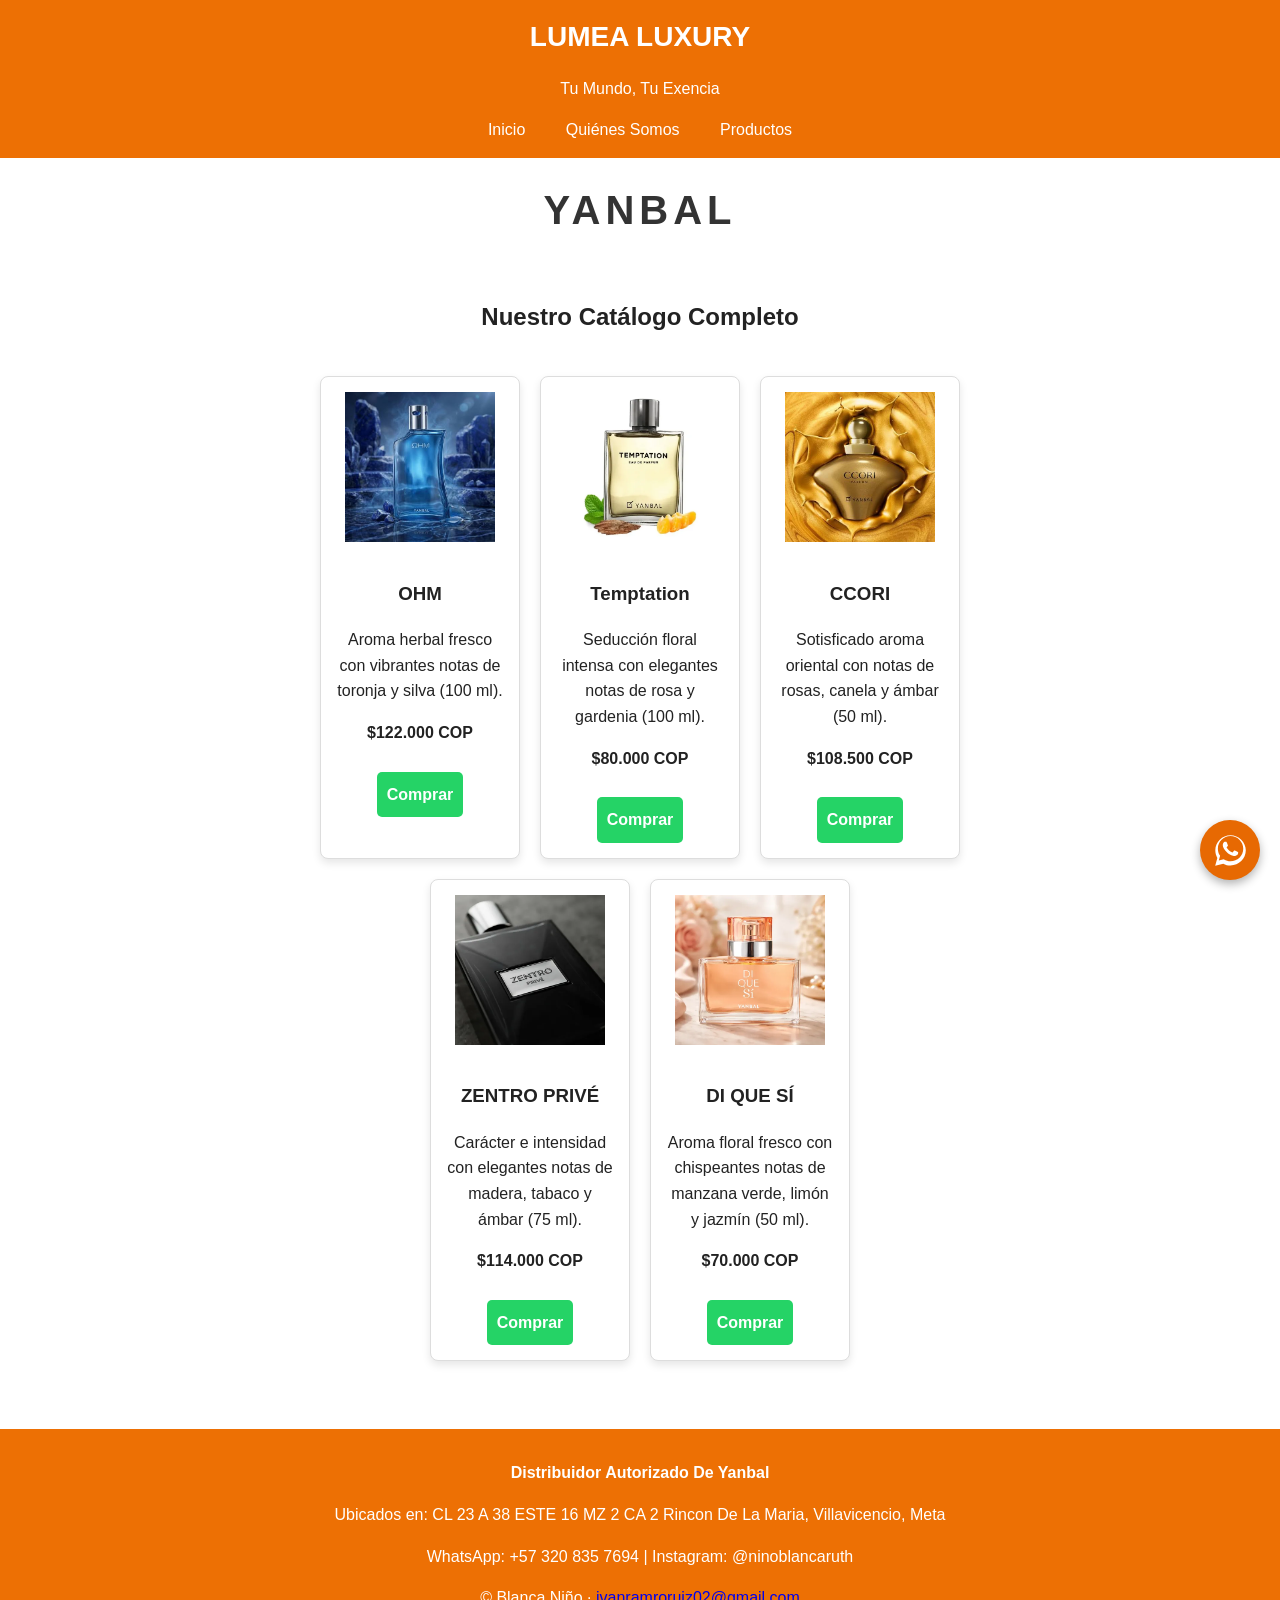
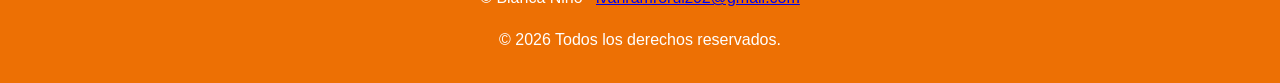
==== productos.html @ fcb5edaa "Update productos.html" ====
<!DOCTYPE html>
<html lang="es">
<head>
  <meta charset="UTF-8">
  <meta name="viewport" content="width=device-width, initial-scale=1.0">
  <title>Catálogo de Productos | Tienda Online</title>
  <link rel="stylesheet" href="estilos.css">
</head>
<body>

  <!-- ENCABEZADO Y MENÚ -->
  <header>
    <h1>LUMEA LUXURY</h1>
    <p>Tu Mundo, Tu Exencia</p>
    <nav>
      <a href="index.html">Inicio</a>
      <a href="index.html#quienes-somos">Quiénes Somos</a>
      <a href="productos.html">Productos</a>
    </nav>
  </header>

    <h2 style="text-align: center; font-size: 40px; letter-spacing: 5px; margin: 20px 0; color: #333;">YANBAL</h2>

  <!-- CATÁLOGO DE PRODUCTOS -->
  <main>
    <section id="productos">
      <h2 style="text-align: center; margin-top: 20px;">Nuestro Catálogo Completo</h2>
      
      <div class="catalogo">
        <!-- Producto 1 -->
        <article class="tarjeta-producto">
          <img src="img/producto1.jpg" alt="Perfume OHM" width="150">
          <h3>OHM</h3>
          <p>Aroma herbal fresco con vibrantes notas de toronja y silva (100 ml).</p>
          <p><strong>$122.000 COP</strong></p>
          <!-- BOTÓN DE WHATSAPP -->
          <a href="https://wa.me/573144445281?text=Hola,%20me%20interesa%20comprar%20el%20perfume%20OHM" target="_blank" class="boton-comprar">Comprar</a>
        </article>

        <!-- Producto 2 -->
        <article class="tarjeta-producto">
          <img src="img/producto2.jpg" alt="Perfume Temptation" width="150">
          <h3>Temptation</h3>
          <p>Seducción floral intensa con elegantes notas de rosa y gardenia (100 ml).</p>
          <p><strong>$80.000 COP</strong></p>
          <!-- BOTÓN DE WHATSAPP -->
          <a href="https://wa.me/573144445281?text=Hola,%20me%20interesa%20comprar%20el%20perfume%20Temptation" target="_blank" class="boton-comprar">Comprar</a>
        </article>

        <!-- Producto 3-->
        <article class="tarjeta-producto">
          <img src="img/producto3.jpg" alt=" Perfume ccori width="150">
          <h3> CCORI </h3>
          <p>Sotisficado aroma oriental con notas de rosas, canela y ámbar (50 ml).</p>
          <p><strong>$108.500 COP</strong></p>
          <!-- BOTÓN DE WHATSAPP -->
          <a href="https://wa.me/573144445281?text=Hola,%20me%20interesa%20comprar%20el%20perfume%20CCORI" target="_blank" class="boton-comprar">Comprar</a>
        </article>

         <!-- Producto 4-->
        <article class="tarjeta-producto">
          <img src="img/producto4.jpg" alt=" Perfume zentro privé width="150">
          <h3> ZENTRO PRIVÉ </h3>
          <p>Carácter e intensidad con elegantes notas de madera, tabaco y ámbar (75 ml).</p>
          <p><strong>$114.000 COP</strong></p>
          <!-- BOTÓN DE WHATSAPP -->
          <a href="https://wa.me/573144445281?text=Hola,%20me%20interesa%20comprar%20el%20perfume%20ZETRO%20PRIVÉ" target="_blank" class="boton-comprar">Comprar</a>
        </article>

         <!-- Producto 4-->
        <article class="tarjeta-producto">
          <img src="img/producto5.jpg" alt=" Perfume Di Que Sí width="150">
          <h3> DI QUE SÍ </h3>
          <p>Aroma floral fresco con chispeantes notas de manzana verde, limón y jazmín (50 ml).</p>
          <p><strong>$70.000 COP</strong></p>
          <!-- BOTÓN DE WHATSAPP -->
          <a href="https://wa.me/573144445281?text=Hola,%20me%20interesa%20comprar%20el%20perfume%20%DI%20QUE%20SÍ" target="_blank" class="boton-comprar">Comprar</a>
        </article>
      </div>
    </section>
  </main>

  <!-- PIE DE PÁGINA -->
  <footer>
    <p><strong>Distribuidor Autorizado De Yanbal</strong></p>
    <p> Ubicados en: CL 23 A 38 ESTE 16 MZ 2 CA 2 Rincon De La Maria, Villavicencio, Meta</p>
    <p> WhatsApp: +57 320 835 7694 |  Instagram: @ninoblancaruth</p>
    <p>&copy; Blanca Niño · <a href="mailto:ana@correo.com">ivanramroruiz02@gmail.com</a></p>
    <p>&copy; 2026 Todos los derechos reservados.</p>
  </footer>

   <!-- BOTÓN FLOTANTE DE WHATSAPP -->
  <a href="https://wa.me/573144445281?text=¡Hola!%20Me%20gustaría%20recibir%20más%20información%20sobre%20los%20productos%20de%20Lumea%20Luxury." class="boton-whatsapp-flotante" target="_blank">
    <!-- Este es el código del ícono de WhatsApp en color blanco -->
    <svg xmlns="http://www.w3.org/2000/svg" viewBox="0 0 448 512" fill="white">
      <path d="M380.9 97.1C339 55.1 283.2 32 223.9 32c-122.4 0-222 99.6-222 222 0 39.1 10.2 77.3 29.6 111L0 480l117.7-30.9c32.4 17.7 68.9 27 106.1 27h.1c122.3 0 224.1-99.6 224.1-222 0-59.3-25.2-115-67.1-157zM223.9 413.6c-33.2 0-65.7-8.9-94-25.7l-6.7-4-69.8 18.3L72 334.3l-4.4-7c-18.5-29.4-28.2-63.3-28.2-98.2 0-101.7 82.8-184.5 184.6-184.5 49.3 0 95.6 19.2 130.4 54.1 34.8 34.9 56.2 81.2 56.1 130.5 0 101.8-84.9 184.6-186.6 184.6zm101.2-138.2c-5.5-2.8-32.8-16.2-37.9-18-5.1-1.9-8.8-2.8-12.5 2.8-3.7 5.6-14.3 18-17.6 21.8-3.2 3.7-6.5 4.2-12 1.4-32.6-16.3-54-29.1-75.5-66-5.7-9.8 5.7-9.1 16.3-30.3 1.8-3.7.9-6.9-.5-9.7-1.4-2.8-12.5-30.1-17.1-41.2-4.5-10.8-9.1-9.3-12.5-9.5-3.2-.2-6.9-.2-10.6-.2-3.7 0-9.7 1.4-14.8 6.9-5.1 5.6-19.4 19-19.4 46.3 0 27.3 19.9 53.7 22.6 57.4 2.8 3.7 39.1 59.7 94.8 83.8 35.2 15.2 49 16.5 66.6 13.9 10.7-1.6 32.8-13.4 37.4-26.4 4.6-13 4.6-24.1 3.2-26.4-1.3-2.5-5-3.9-10.5-6.6z"/>
    </svg>
  </a>
</body>
</html>
---- estilos.css ----
/* ========================================================
   CONFIGURACIÓN GENERAL Y LIMPIEZA DE MÁRGENES
   ======================================================== */
* { 
  box-sizing: border-box; 
}

html {
  scroll-behavior: smooth; /* Hace que la pantalla se deslice suavemente al pulsar los enlaces */
}


/* Evita que la pantalla se desborde hacia los lados y da el estilo base a las letras */
html, body { 
  margin: 0; 
  padding: 0;
  max-width: 100%;
  overflow-x: hidden;
  font-family: Arial, sans-serif; 
  line-height: 1.6; 
  color: #222; 
}

/* Hace que TODAS las imágenes se reduzcan automáticamente al ancho de la pantalla */
img { 
  max-width: 100%; 
  height: auto; 
}

/* ========================================================
   ENCABEZADO, NAVEGACIÓN Y PIE DE PÁGINA
   ======================================================== */
header, footer { 
  background: #ed7004; 
  color: #fff; 
  text-align: center; 
  padding: 15px 16px; 
}

/* Contenedor para alinear los logos a los lados del título */
.header-contenido {
  display: flex;
  justify-content: space-between;
  align-items: center;
  max-width: 1000px;
  margin: 0 auto;
}

.logo-header {
  height: 60px;
  width: auto;
  border-radius: 8px; /* Esquinas ligeramente redondeadas para los logos */
}

header h1 {
  margin: 0;
  color: white;
  font-size: 28px;
}

nav { 
  margin-top: 10px; 
}

nav a { 
  color: #fff; 
  margin: 0 10px; 
  text-decoration: none;
}

@media (min-width: 700px) { 
  nav a { margin: 0 18px; } 
}

/* ========================================================
   ESTRUCTURA PRINCIPAL Y FORMULARIOS
   ======================================================== */
main { max-width: 800px; margin: 0 auto; padding: 16px; }
section { margin-bottom: 32px; }

table { border-collapse: collapse; width: 100%; }
th, td { border: 1px solid #ccc; padding: 8px; text-align: left; }
th { background: #eef2fb; }

label { display: block; margin-top: 12px; font-weight: bold; }
input, textarea { width: 100%; padding: 8px; }

/* Botón genérico para formularios */
button { 
  margin-top: 12px; 
  padding: 10px 20px; 
  background: #0b3d91; 
  color: #fff; 
  border: 0; 
  cursor: pointer; 
}

/* ========================================================
   DISEÑO DE LA PORTADA GIGANTE (HERO SECTION)
   ======================================================== */
.portada-principal {
  /* Asegúrate de que coincida con el archivo en tu carpeta img */
  background-image: url('img/portada.jpg'); 
  background-size: cover; /* Hace que la foto cubra todo el espacio sin deformarse */
  background-position: top center; /* Centra la foto */
  min-height: 500px; /* Define una altura suficiente para que no se salga el cuadro */
  display: flex;
  align-items: flex-end; /* Pega el recuadro negro en la parte inferior */
  justify-content: flex-start; /* Alinea el recuadro a la izquierda */
  padding: 30px; /* Margen de seguridad para que el cuadro no toque los bordes */
}

.contenido-portada {
  text-align: center;
  color: white; /* Pone las letras en blanco como en Yanbal */
  background-color: rgba(0, 0, 0, 0.7); /* Fondo oscuro transparente para leer bien el texto */
  padding: 20px 25px; /* Espacio interior compacto para que no sobresalga por abajo */
  border-radius: 10px; /* Redondea las esquinas del recuadro */
  max-width: 300px; /* Limita el ancho para que la imagen se vea bien */
}

/* ========================================================
   CATÁLOGO: CONTENEDOR PRINCIPAL 
   Pone los productos uno al lado del otro 
   ======================================================== */
.catalogo {
  display: flex; /* Esto es lo que los alinea horizontalmente */
  flex-wrap: wrap; /* Permite que pasen a la siguiente línea si la pantalla es pequeña */
  gap: 20px; /* Espacio de separación entre cada producto */
  justify-content: center; /* Centra todos los productos en la pantalla */
  padding: 20px; /* Espacio alrededor de todo el catálogo */
}

/* ========================================================
   CATÁLOGO: DISEÑO DE CADA PRODUCTO (Tarjeta) 
   ======================================================== */
.tarjeta-producto {
  border: 1px solid #ddd; /* Línea de borde gris clarito */
  border-radius: 8px; /* Hace que las esquinas del recuadro sean redondeadas */
  padding: 15px; /* Espacio interior para que el texto no pegue con el borde */
  text-align: center; /* Centra el texto, los precios y la imagen adentro */
  width: 200px; /* Tamaño fijo de ancho para cada tarjeta */
  box-shadow: 0 4px 8px rgba(0,0,0,0.1); /* Sombreado sutil para que resalte como 3D */
  background-color: white; /* Fondo blanco para la tarjeta */
}

/* TAMAÑO UNIFORME PARA LAS FOTOS DE LOS PRODUCTOS */
.tarjeta-producto img {
  width: 150px; /* Define el ancho fijo para todas las fotos */
  height: 150px; /* Define el alto fijo para nivelar las tarjetas */
  object-fit: contain; /* Hace que la imagen encaje perfecto sin estirarse ni recortarse */
  margin-bottom: 10px; /* Espacio entre foto y título */
}

/* DISEÑO DEL BOTÓN DE COMPRAR NORMAL */
.tarjeta-producto button {
  background-color: #04ff10; 
  color: white; 
  border: none; 
  padding: 10px; 
  border-radius: 5px; 
  cursor: pointer; 
  margin-top: 10px; 
}

/* DISEÑO DEL BOTÓN DE WHATSAPP */
.tarjeta-producto .boton-comprar {
  display: inline-block;
  background-color: #25D366; /* Verde característico de WhatsApp */
  color: white;
  text-decoration: none; 
  padding: 10px;
  border-radius: 5px;
  margin-top: 10px;
  font-weight: bold;
}

/* ========================================================
   DISEÑO DEL BOTÓN PRINCIPAL (VER CATÁLOGO) EN EL INICIO
   ======================================================== */
.boton-catalogo {
  display: inline-block;
  background-color: #e76902; 
  color: white; 
  text-decoration: none; 
  padding: 15px 40px; 
  border-radius: 8px; 
  font-size: 20px; 
  font-weight: bold; 
  margin-top: 10px; 
}
 /* ========================================================
   BOTÓN FLOTANTE DE WHATSAPP
   ======================================================== */
.boton-whatsapp-flotante {
  position: fixed; /* Lo deja clavado en la pantalla aunque bajes o subas */
  bottom: 20px; /* Distancia desde abajo */
  right: 20px; /* Distancia desde la derecha */
  background-color: #e76902; /* Naranja estilo Yanbal */
  width: 60px;
  height: 60px;
  border-radius: 50%; /* Lo hace completamente redondo */
  display: flex;
  justify-content: center;
  align-items: center;
  box-shadow: 0px 4px 10px rgba(0, 0, 0, 0.3); /* Sombra para que parezca 3D */
  z-index: 1000; /* Asegura que no lo tape ninguna otra imagen */
  transition: transform 0.3s ease; /* Efecto suave */
}

/* Animación: se hace un poco más grande al pasar el mouse o tocarlo */
.boton-whatsapp-flotante:hover {
  transform: scale(1.1);
}

/* Tamaño exacto del ícono blanco por dentro */
.boton-whatsapp-flotante svg {
  width: 35px;
  height: 35px;
}

/* ========================================================
   SECCIÓN QUIÉNES SOMOS (TEXTO EN PÁGINA PRINCIPAL)
   ======================================================== */
.seccion-quienes-somos {
  background-color: #ffffff;
  padding: 40px 20px;
  text-align: center;
  max-width: 900px;
  margin: 0 auto;
}

.seccion-quienes-somos h2 {
  color: #ed7004; /* Naranja de tu marca */
  font-size: 28px;
  margin-bottom: 15px;
  text-transform: uppercase;
}

.descripcion-quienes-somos {
  font-size: 16px;
  color: #444;
  line-height: 1.8;
  max-width: 750px;
  margin: 0 auto 30px auto;
}

.mision-vision-grid {
  display: flex;
  justify-content: center;
  gap: 20px;
  flex-wrap: wrap;
}

.tarjeta-mv {
  background-color: #fdf8f4; /* Fondo crema suave */
  border-left: 4px solid #ed7004;
  border-radius: 8px;
  padding: 20px;
  flex: 1;
  min-width: 260px;
  box-shadow: 0 2px 6px rgba(0,0,0,0.05);
  text-align: left;
}

.tarjeta-mv h3 {
  color: #222;
  margin-top: 0;
  font-size: 20px;
}

.tarjeta-mv p {
  color: #555;
  margin-bottom: 0;
  font-size: 15px;
}

/* ========================================================
   DISEÑO RESPONSIVO (PANTALLAS DE CELULARES)
   ======================================================== */
@media (max-width: 768px) {
  
  /* 1. Mantiene los dos logos a los lados y el título centrado */
  .header-contenido {
    display: flex !important;
    flex-direction: row !important;
    justify-content: space-between !important;
    align-items: center !important;
    width: 100%;
    padding: 0 5px;
  }

  /* Ajusta el tamaño de los logos en celular */
  .logo-header {
    height: 40px !important; 
    width: auto !important;
  }

  /* Ajusta el texto del título en celular */
  header h1 {
    font-size: 18px !important;
  }

  /* Organiza el menú de navegación para celular */
  nav {
    display: flex;
    justify-content: center;
    flex-wrap: wrap;
    gap: 12px;
    margin-top: 10px;
  }

  nav a {
    font-size: 14px;
    margin: 0;
  }

/* 2. Ajuste de la portada en celular */
  .portada-principal {
    height: 65vh !important; /* Altura adaptada para pantallas de celular */
    min-height: 380px !important; /* Altura mínima para asegurar que quepa el cuadro */
    padding: 15px !important; /* Margen reducido en celular */
  }

  .contenido-portada {
    max-width: 230px !important; /* Ancho ajustado para pantallas angostas */
    padding: 12px 15px !important; /* Relleno compacto para no tapar a los modelos */
  }

  .contenido-portada h2 {
    font-size: 17px !important; /* Título más pequeño para no ocupar tantas líneas */
    margin-top: 0 !important;
    margin-bottom: 6px !important;
  }

  .contenido-portada p {
    font-size: 12px !important; /* Texto explicativo compacto */
    margin-bottom: 10px !important;
  }

  .boton-catalogo {
    font-size: 13px !important; /* Botón ajustado a pantallas móviles */
    padding: 8px 14px !important;
  }
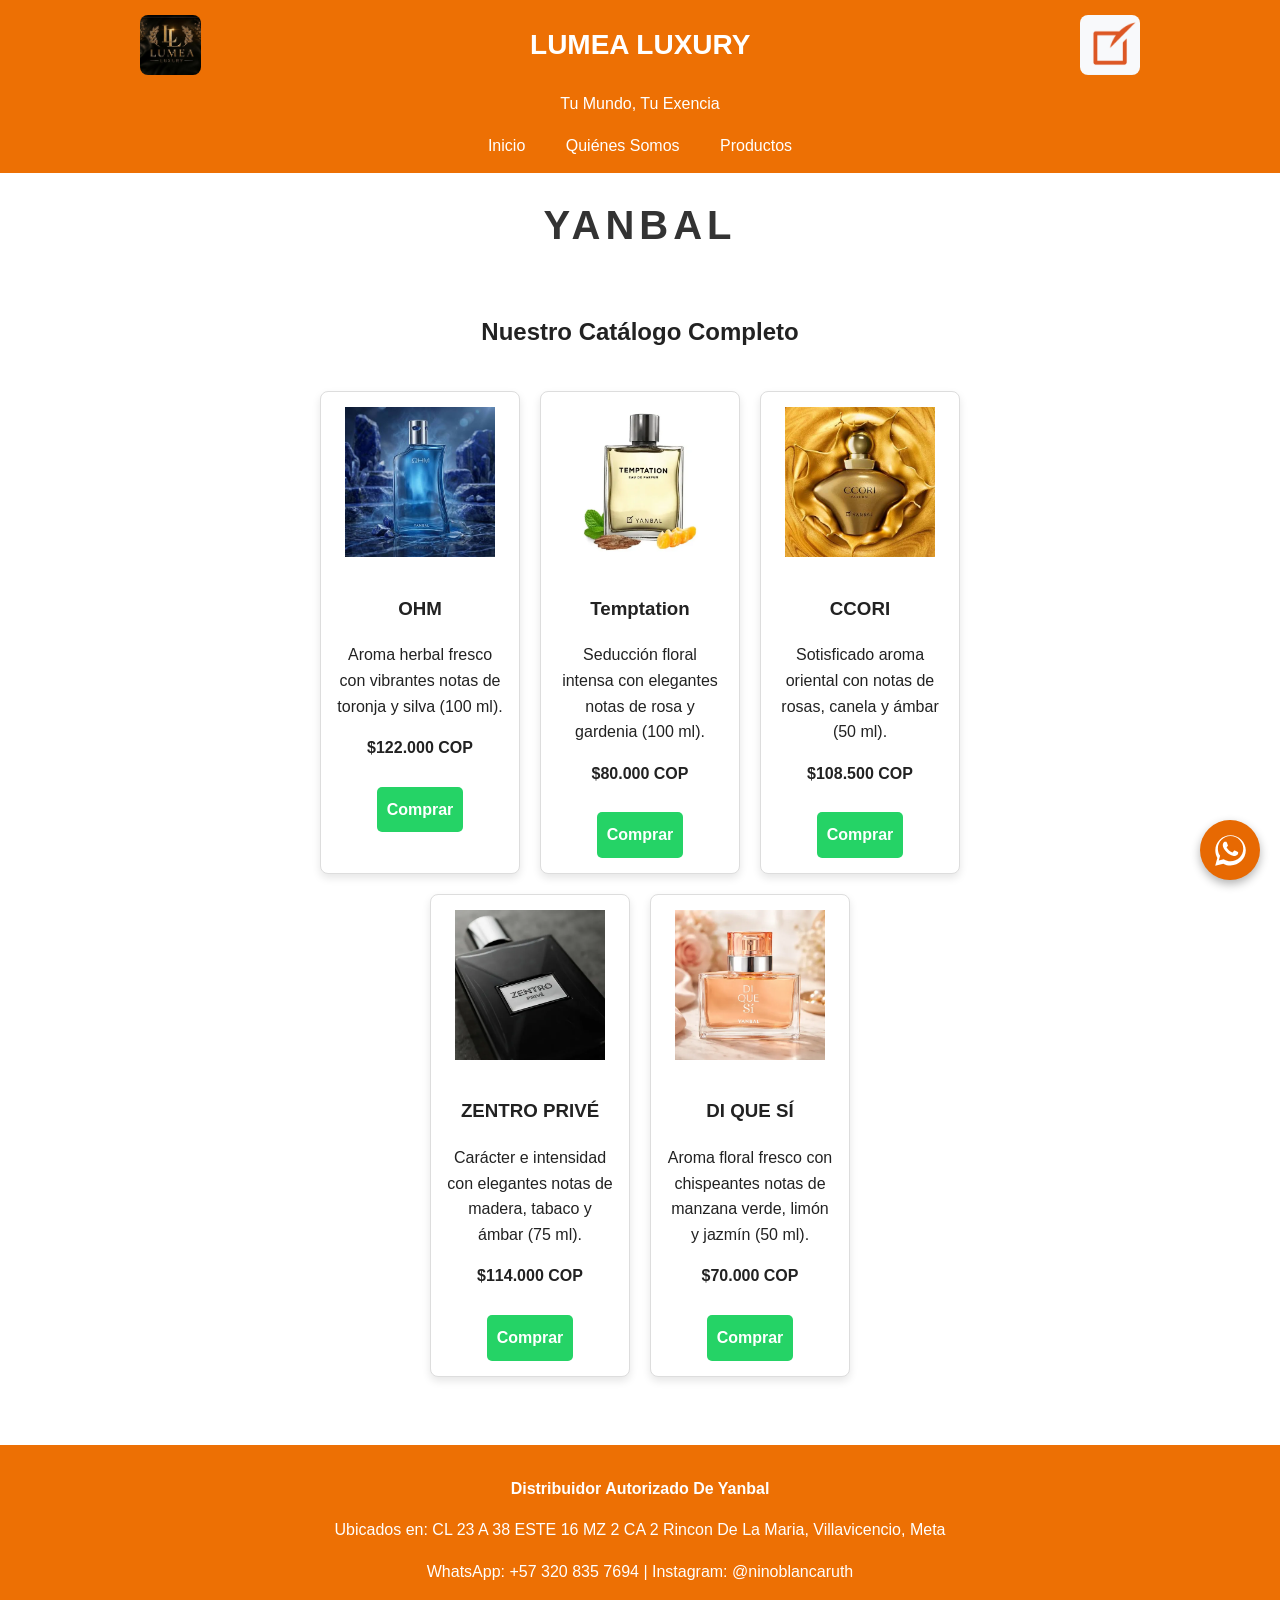
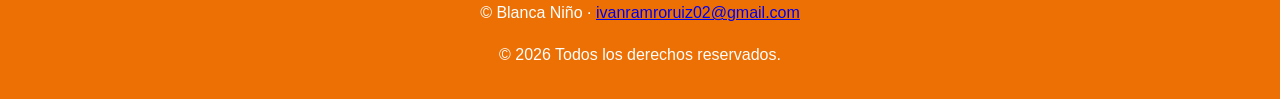
==== commit 6445f9fa: "Update productos.html" ====
--- a/productos.html
+++ b/productos.html
@@ -10,7 +10,11 @@
 
   <!-- ENCABEZADO Y MENÚ -->
   <header>
+  <div class="header-contenido">
+    <img src="img/logo1.jpeg" alt="Logo Lumea" class="logo-header">
     <h1>LUMEA LUXURY</h1>
+    <img src="img/logo2.jpeg" alt="Icono" class="logo-header">
+  </div>
     <p>Tu Mundo, Tu Exencia</p>
     <nav>
       <a href="index.html">Inicio</a>
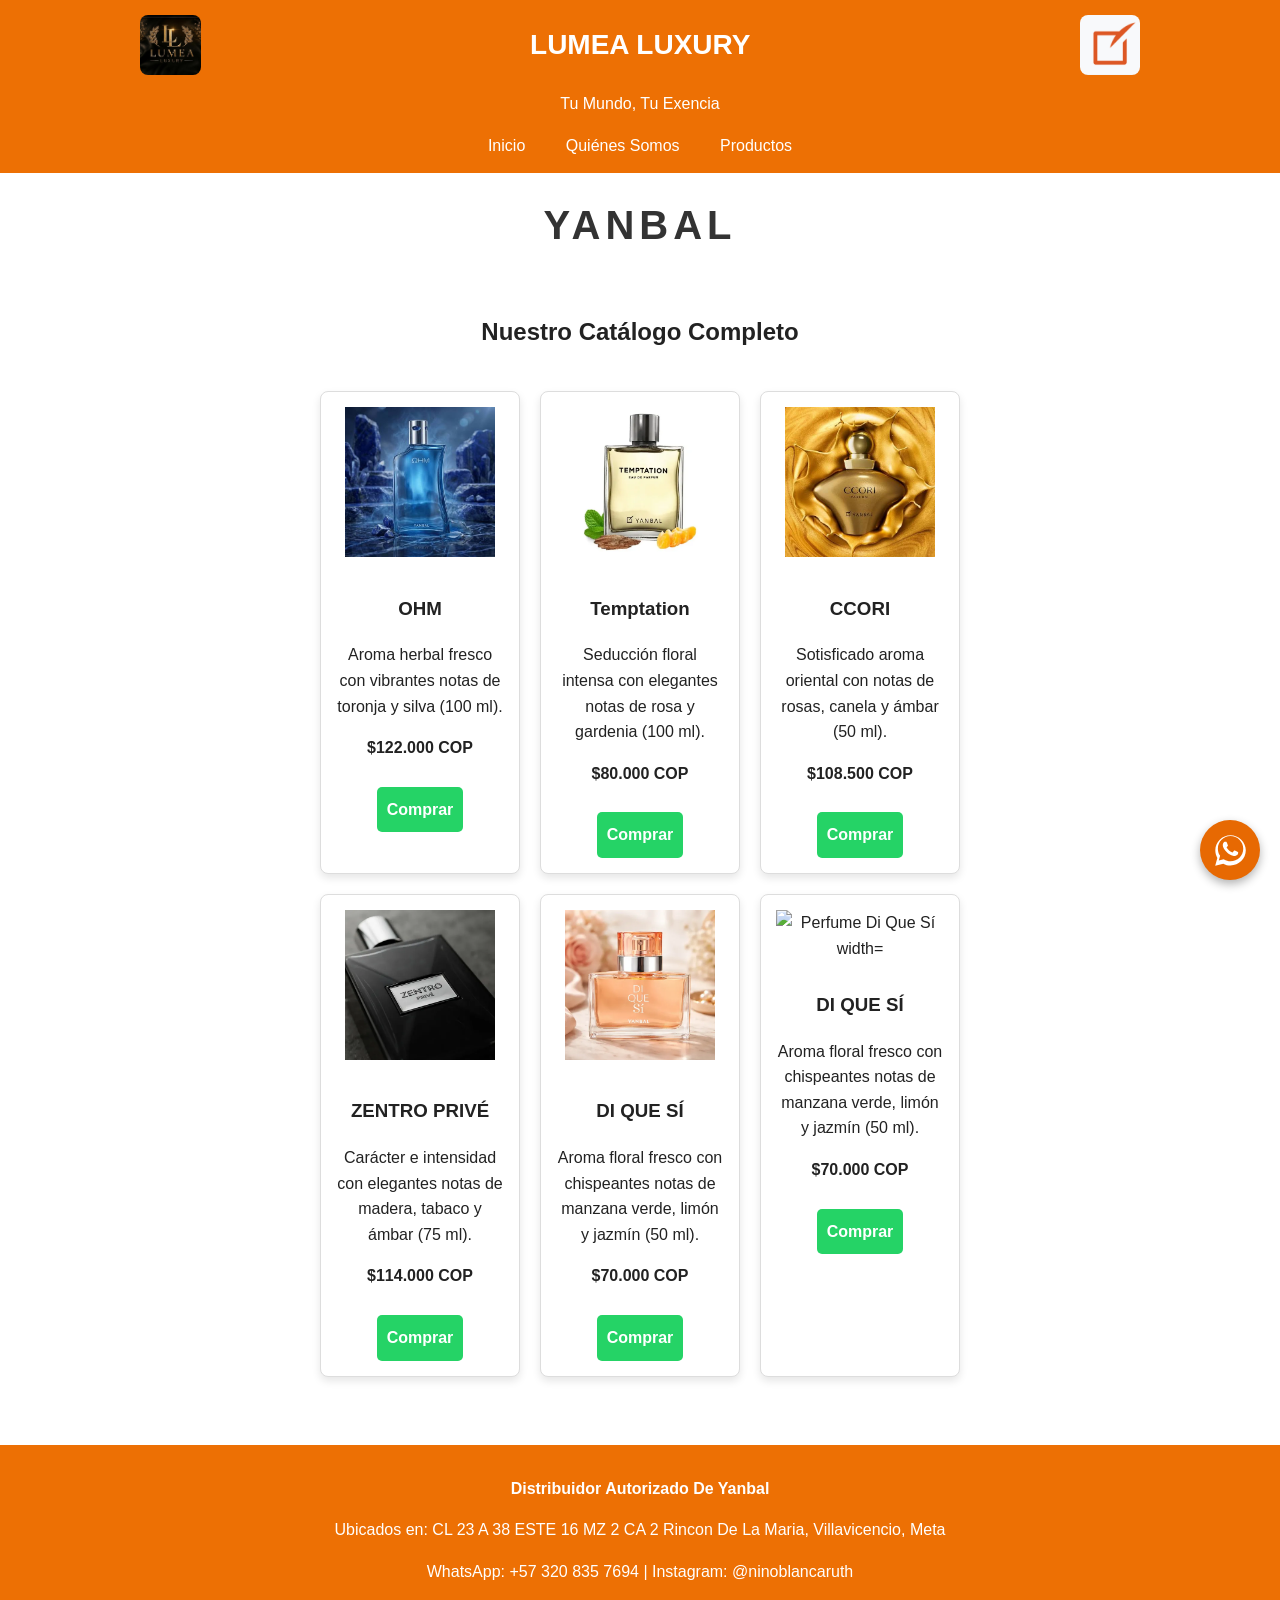
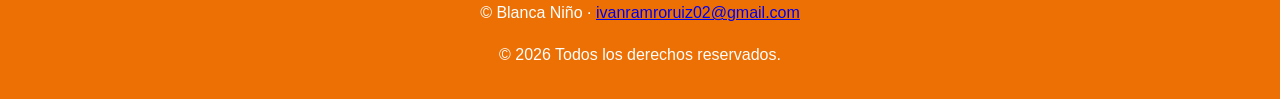
==== commit 43883a1b: "Update productos.html" ====
--- a/productos.html
+++ b/productos.html
@@ -71,9 +71,19 @@
           <a href="https://wa.me/573144445281?text=Hola,%20me%20interesa%20comprar%20el%20perfume%20ZETRO%20PRIVÉ" target="_blank" class="boton-comprar">Comprar</a>
         </article>
 
-         <!-- Producto 4-->
+         <!-- Producto 5-->
         <article class="tarjeta-producto">
           <img src="img/producto5.jpg" alt=" Perfume Di Que Sí width="150">
+          <h3> DI QUE SÍ </h3>
+          <p>Aroma floral fresco con chispeantes notas de manzana verde, limón y jazmín (50 ml).</p>
+          <p><strong>$70.000 COP</strong></p>
+          <!-- BOTÓN DE WHATSAPP -->
+          <a href="https://wa.me/573144445281?text=Hola,%20me%20interesa%20comprar%20el%20perfume%20%DI%20QUE%20SÍ" target="_blank" class="boton-comprar">Comprar</a>
+        </article>
+
+         <!-- Producto 6-->
+        <article class="tarjeta-producto">
+          <img src="img/producto6.jpg" alt=" Perfume Di Que Sí width="150">
           <h3> DI QUE SÍ </h3>
           <p>Aroma floral fresco con chispeantes notas de manzana verde, limón y jazmín (50 ml).</p>
           <p><strong>$70.000 COP</strong></p>
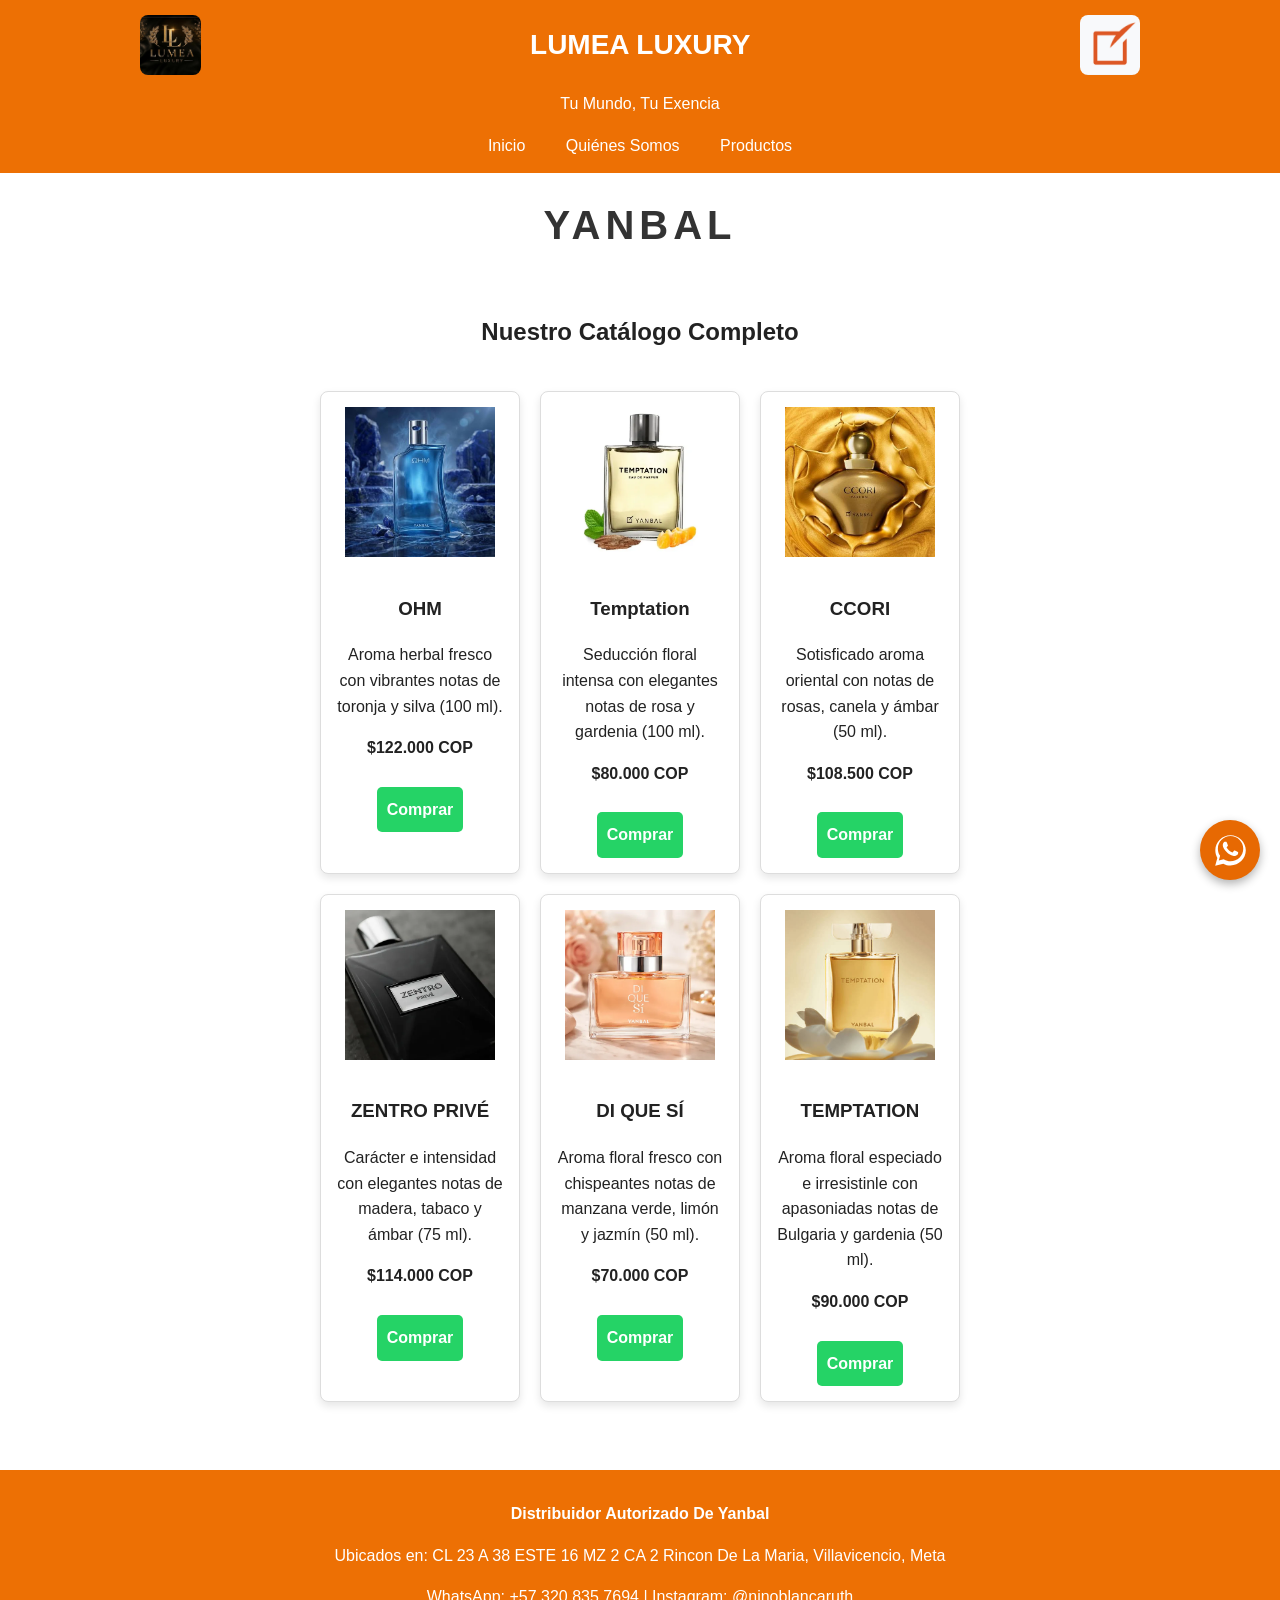
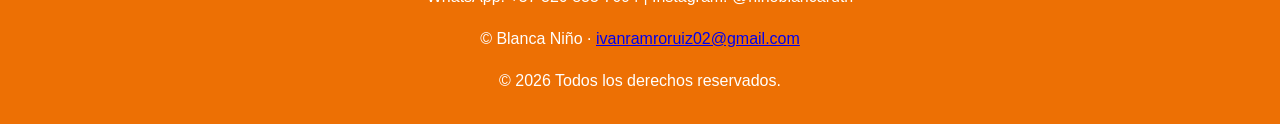
==== commit b50cb7ed: "Update productos.html" ====
--- a/productos.html
+++ b/productos.html
@@ -84,11 +84,11 @@
          <!-- Producto 6-->
         <article class="tarjeta-producto">
           <img src="img/producto6.jpg" alt=" Perfume Di Que Sí width="150">
-          <h3> DI QUE SÍ </h3>
-          <p>Aroma floral fresco con chispeantes notas de manzana verde, limón y jazmín (50 ml).</p>
-          <p><strong>$70.000 COP</strong></p>
+          <h3> TEMPTATION </h3>
+          <p>Aroma floral especiado e irresistinle con apasoniadas notas de Bulgaria y gardenia (50 ml).</p>
+          <p><strong>$90.000 COP</strong></p>
           <!-- BOTÓN DE WHATSAPP -->
-          <a href="https://wa.me/573144445281?text=Hola,%20me%20interesa%20comprar%20el%20perfume%20%DI%20QUE%20SÍ" target="_blank" class="boton-comprar">Comprar</a>
+          <a href="https://wa.me/573144445281?text=Hola,%20me%20interesa%20comprar%20el%20perfume%20%TEMPTATION%20DE%20DAMA" target="_blank" class="boton-comprar">Comprar</a>
         </article>
       </div>
     </section>
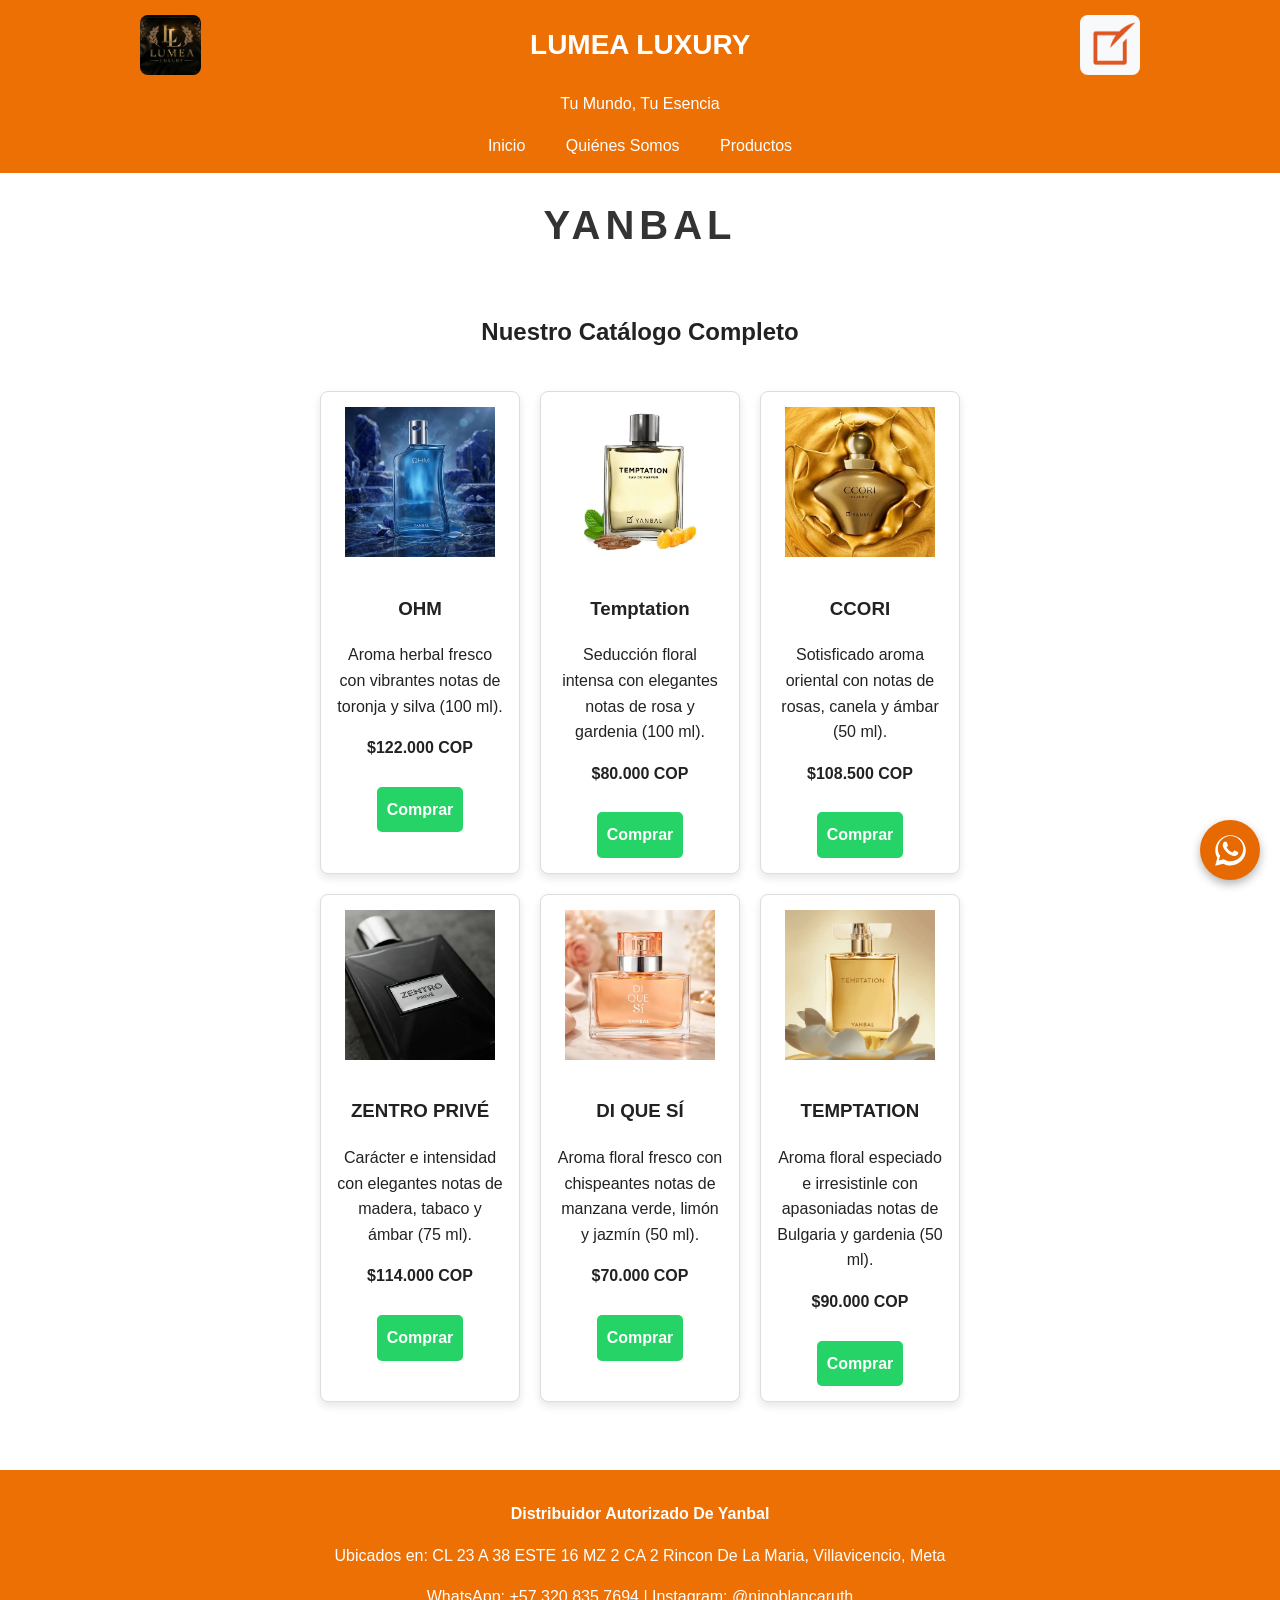
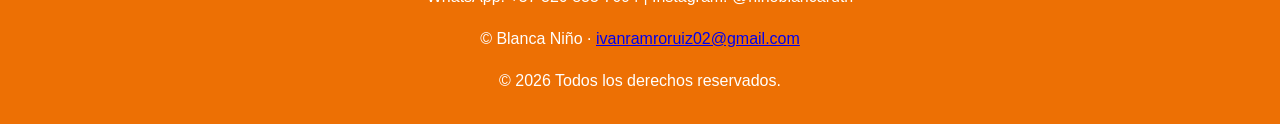
==== commit 2a14fe16: "Update productos.html" ====
--- a/productos.html
+++ b/productos.html
@@ -15,7 +15,7 @@
     <h1>LUMEA LUXURY</h1>
     <img src="img/logo2.jpeg" alt="Icono" class="logo-header">
   </div>
-    <p>Tu Mundo, Tu Exencia</p>
+    <p>Tu Mundo, Tu Esencia</p>
     <nav>
       <a href="index.html">Inicio</a>
       <a href="index.html#quienes-somos">Quiénes Somos</a>
--- a/estilos.css
+++ b/estilos.css
@@ -96,28 +96,80 @@
 }
 
 /* ========================================================
-   DISEÑO DE LA PORTADA GIGANTE (HERO SECTION)
-   ======================================================== */
-.portada-principal {
-  /* Asegúrate de que coincida con el archivo en tu carpeta img */
-  background-image: url('img/portada.jpg'); 
-  background-size: cover; /* Hace que la foto cubra todo el espacio sin deformarse */
-  background-position: top center; /* Centra la foto */
-  min-height: 500px; /* Define una altura suficiente para que no se salga el cuadro */
-  display: flex;
-  align-items: flex-end; /* Pega el recuadro negro en la parte inferior */
-  justify-content: flex-start; /* Alinea el recuadro a la izquierda */
-  padding: 30px; /* Margen de seguridad para que el cuadro no toque los bordes */
-}
-
-.contenido-portada {
+   CARRUSEL DE PORTADA INTERACTIVO
+   ======================================================== */
+.carrusel-container {
+  position: relative;
+  width: 100%;
+  overflow: hidden;
+}
+
+.carrusel-slides {
+  display: flex;
+  transition: transform 0.6s ease-in-out;
+  width: 100%;
+}
+
+.slide {
+  min-width: 100%;
+  position: relative;
+  height: 500px;
+  display: flex;
+  justify-content: center;
+  align-items: center;
+  background-color: #ffffff; /* Mantiene el fondo blanco uniforme */
+  overflow: hidden;
+}
+
+.slide img {
+  max-width: 100%;
+  height: 100%;
+  object-fit: contain;
+  object-position: center; /* Centra la imagen exactamente en el medio */
+  display: block;
+  margin: 0 auto;
+}
+s
+
+/* Recuadro de texto en el carrusel */
+.slide .contenido-portada {
+  position: absolute;
+  bottom: 30px;
+  left: 30px;
   text-align: center;
-  color: white; /* Pone las letras en blanco como en Yanbal */
-  background-color: rgba(0, 0, 0, 0.7); /* Fondo oscuro transparente para leer bien el texto */
-  padding: 20px 25px; /* Espacio interior compacto para que no sobresalga por abajo */
-  border-radius: 10px; /* Redondea las esquinas del recuadro */
-  max-width: 300px; /* Limita el ancho para que la imagen se vea bien */
-}
+  color: white;
+  background-color: rgba(0, 0, 0, 0.7);
+  padding: 20px 25px;
+  border-radius: 10px;
+  max-width: 300px;
+  z-index: 5;
+}
+
+/* Puntos blancos de navegación abajo */
+.carrusel-puntos {
+  position: absolute;
+  bottom: 15px;
+  width: 100%;
+  display: flex;
+  justify-content: center;
+  gap: 10px;
+  z-index: 10;
+}
+
+.punto {
+  width: 12px;
+  height: 12px;
+  border: 2px solid white;
+  border-radius: 50%;
+  background-color: transparent;
+  cursor: pointer;
+  transition: background-color 0.3s;
+}
+
+.punto.active {
+  background-color: white;
+}
+
 
 /* ========================================================
    CATÁLOGO: CONTENEDOR PRINCIPAL 
